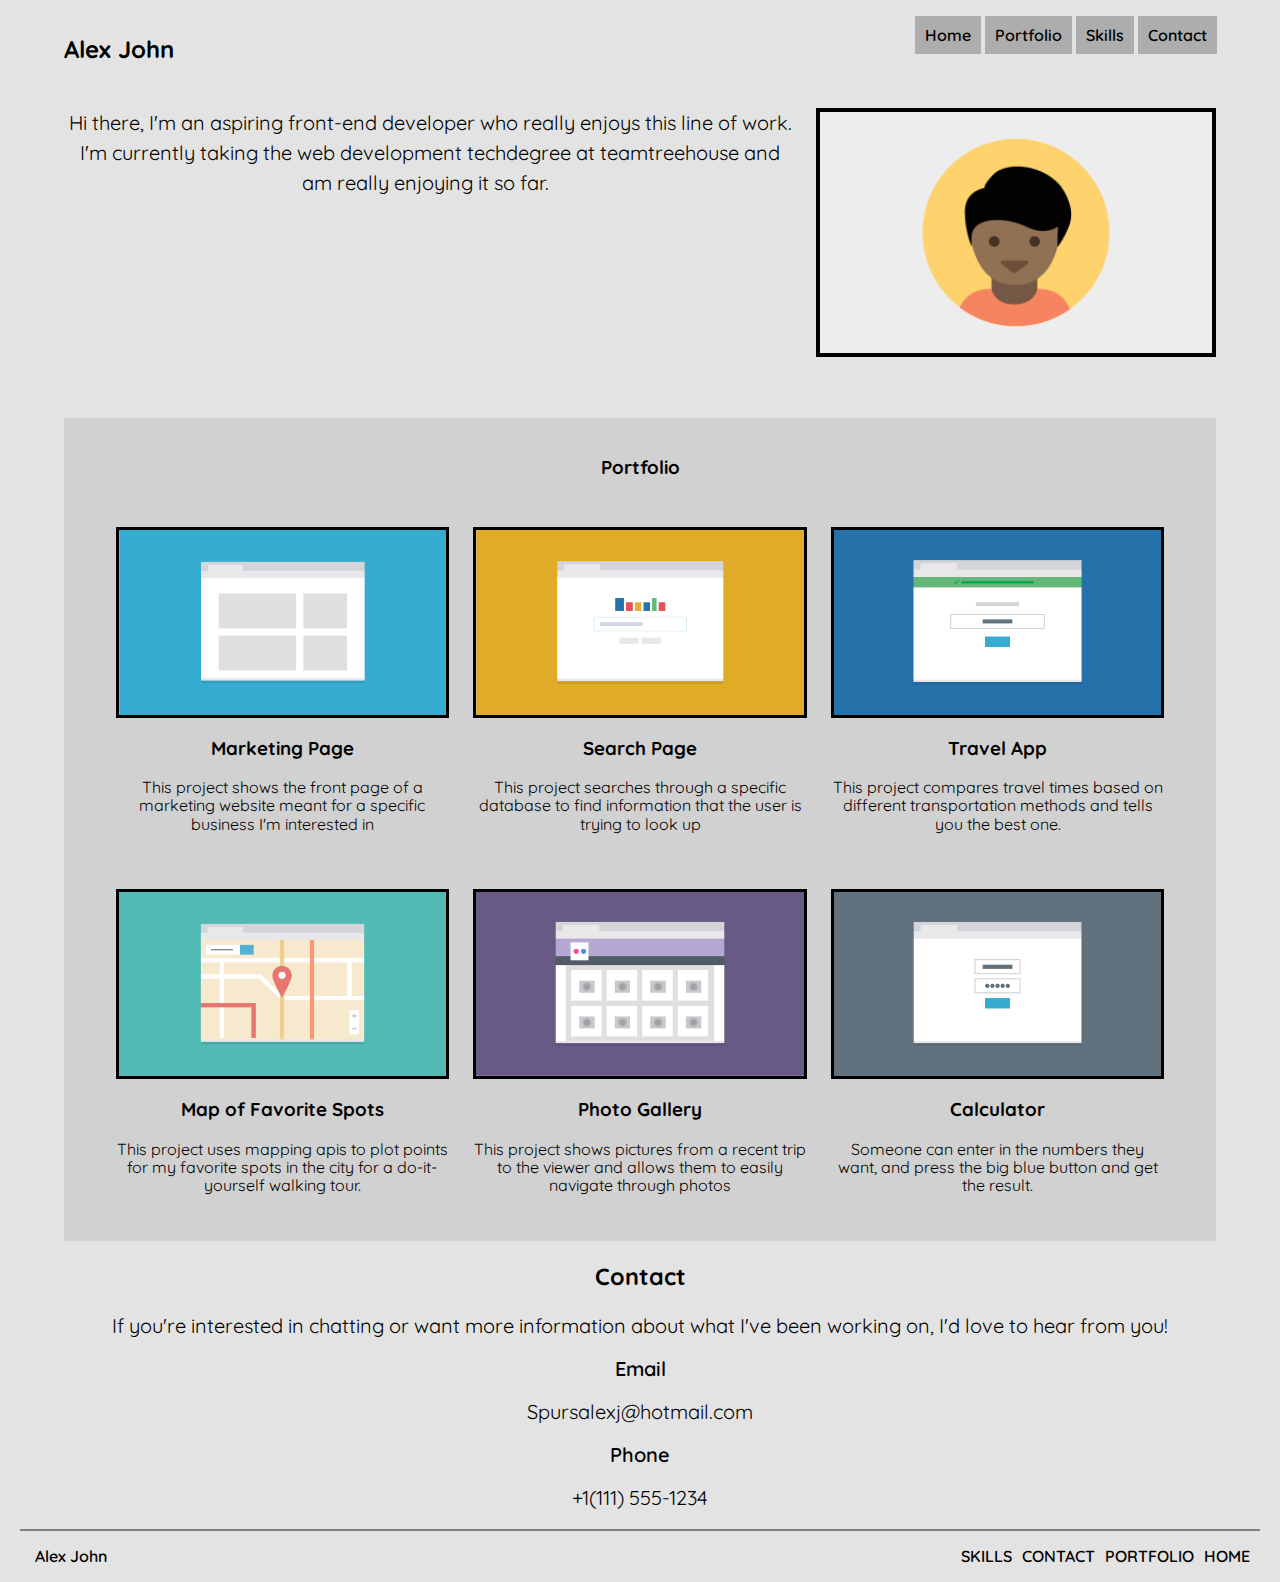
==== index.html @ 1af21fd5 "Added project files" ====
<!DOCTYPE html>
<html lang="en" dir="ltr">
  <head>
    <meta name="viewport" content="width=device-width, initial-scale=1">
    <meta charset="utf-8">
    <link rel="stylesheet" href="css/normalize.css">
    <link rel="stylesheet" href="css/styles.css">
    <link rel="stylesheet" href="https://fonts.googleapis.com/css?family=Quicksand">
    <title>Portfolio Site</title>
  </head>
  <body>
    <div class="wrapper">
      <h2 id=name>Alex John</h2>
      <div class="main-nav clearfix">
        <ul>
          <li><a href="#">Home</a></li>
          <li><a href="#port">Portfolio</a></li>
          <li><a href="skills.html">Skills</a></li>
          <li><a href="#contact">Contact</a></li>
        </ul>
      </div>

        <header>
          <img class="profile-image clearfix" src="images/responsive-layout-profile.png" alt="displaying profile image">
          <p class="intro">Hi there, I'm an aspiring front-end developer who really
          enjoys this line of work. I'm currently taking the web development
        techdegree at teamtreehouse and am really enjoying it so far.</p>
        </header>

        <main class="container clearfix">
            <h3 id="port">Portfolio</h3>
            <div class="line">
              <img src="images/portfolio-1.png" alt="image for front page or marketing site">
              <h3>Marketing Page</h3>
              <p>This project shows the front page of
                a marketing website meant for a specific business
                I'm interested in</p>
              </div>

              <div class="line">
                <img src="images/portfolio-2.png" alt="image for a search page">
                <h3>Search Page</h3>
                <p>This project searches through a specific
                database to find information that the
              user is trying to look up</p>
                </div>

                <div class="line">
                  <img src="images/portfolio-3.png" alt="image for travel app">
                  <h3>Travel App</h3>
                  <p>This project compares travel times
                  based on different transportation
                methods and tells you the best one.</p>
                  </div>

                  <div class="line">
                    <img src="images/portfolio-4.png" alt="image for maps">
                    <h3>Map of Favorite Spots</h3>
                    <p>This project uses mapping apis to plot
                    points for my favorite spots in the
                  city for a do-it-yourself walking tour.</p>
                    </div>

                    <div class="line">
                      <img src="images/portfolio-5.png" alt="image for picture gallery">
                      <h3>Photo Gallery</h3>
                      <p>This project shows pictures from a recent trip
                      to the viewer and allows them to easily navigate
                    through photos</p>
                      </div>

                      <div class="line">
                        <img src="images/portfolio-6.png" alt="image for calculator">
                        <h3>Calculator</h3>
                        <p>Someone can enter in the numbers they
                        want, and press the big blue button
                      and get the result.</p>
                        </div>
                    </main>
                  </div>

                  <footer id="contact">
                    <div class="contact-info">
                    <h3>Contact</h3>
                    <p> If you're interested in chatting
                      or want more information about what
                      I've been working on, I'd love to hear
                      from you!</p>
                      <p class="email">Email</p>
                      <a href="mailto:spursalexj@hotmail.com">Spursalexj@hotmail.com</a>
                    <p class="phone">Phone</p>
                    <p> +1(111) 555-1234</p>
                  </div>
                      <div class="bottom-nav">
                      <p class="student">Alex John</p>
                      <p><a href="#name" class="top">Back to top</a></p>
                      <p><a href="#name" class="home">Home</a></p>
                      <p><a href="#port" class="portfolio">Portfolio</a></p>
                      <p><a href="#contact" class="contact">Contact</a></p>
                      <p><a href="skills.html" class="contact">Skills</a></p>

                                    </div>

                    </footer>


  </body>
</html>
---- css/styles.css ----
* {
box-sizing: border-box;
}

body {
  background-color: #e3e3e3;
  font-family: 'Quicksand';
}

.wrapper {

  width: 90%;
  margin: 0 auto;
  padding: 0;
  text-align: center;
}
/*----------NAVIGATION------------*/

.main-nav li {
  text-align: center;
  padding: 10px 10px;
  list-style-type: none;
  background-color: #adadad;
  margin-top: 10px;
  margin-bottom: 10px;
}

.main-nav li:hover {
  background-color: firebrick;
}

.main-nav li:active {
  background-color: #654444;
}


ul {
  width: 90%;
  text-align: center;
  display: block;
  font-weight: 600;
}

a {
  display: block;
}

a:link {
  color: black;
  text-decoration: none;
}
 a:visited {
   color: black;
 }

/*----------HEADER-----------*/

h2 {
  text-align: center;
}

header {
  padding-top: 25px;
  text-align: center;
}

header .profile-image {
  width: 100%;
  display: block;
  text-align: center;
  margin-bottom: 30px;
}

.profile-image {
  border: solid 4px black;
}

.profile-image:hover {
  border-color: firebrick;
}

.intro {
  text-align: center;
  display: inline-block;
  line-height: 1.5;
  font-size: 20px;
}

/*----------MAIN BODY-----------*/


.container {
position: relative;
margin: 0;
padding: 20px;
background-color: #d1d1d1;
}


.line {
  text-align: center;
  display: block;
}

.line img {
  width: 100%;
  margin-bottom: 20px;
  margin-top: 20px;
  display: block;
  text-align: center;
  border: solid 3px black;
}

.line img:hover {
  border-color: firebrick;
}

h3 {
  text-align: center;
}

/*------------FOOTER--------------*/

.contact-info {
  text-align: center;
  font-size: 20px;
  width: 100%;
  padding-right: 20px;
  padding-left: 20px;
}

footer h2 {
  padding-top: 30px;
}

.student {
  float: left;
  padding-left: 15px;
  font-weight: 600;
}

.top {
  float: right;
  padding-right: 15px;
  font-weight: 600;
  text-transform: uppercase;
}

.home, .contact, .portfolio {
  float: right;
  padding-right: 10px;
  visibility: hidden;
  font-weight: 600;
  text-transform: uppercase;
}

footer {
  padding-left: 20px;
  padding-right: 20px;
}

.bottom-nav {
  border-top: solid 2px grey;
}

.mail {
  text-align: center;

}

.phone, .email {
  font-weight: 600;
}

/*------------SKILLS PAGE--------------*/



.football, .tennis, .rpo, .spidey {
  font-weight: 700;
  color: rgb(18, 63, 83);
}

.football-img, .rpo-img, .nadal-img, .ps4-img {
  border: solid 3px;
}

.skills-title {
  color: #1a5771;
}

.skills-pic {
  margin-bottom: 30px;
}





/*------------MIN-768px--------------*/

@media (min-width: 768px) {
.main-nav li {
 display: inline-block;
 margin-right: 15px;
 padding-left: 10px;
 padding-right: 10px;
 text-align: center;
 margin: 0 auto;
}



.wrapper {
  width: 90%;
}

header .profile-image  {
    float: right;
    width: 300px;
    margin-left: 20px;

  }

.intro {
  text-align: left;
  display: block;
  padding-right: 10px;
  margin-bottom: 15px;
}

.line{
  display: inline-block;
  vertical-align: top;
  width: 45%;
  margin: 10px;
}

.container p {
  display: block;
}


.container {
  margin-top: 150px;
}

.top {
  display: none;
}

.home, .contact, .portfolio {
  float: right;
  padding-right: 10px;
  visibility: visible;

}

.clearfix::after {
  content: "";
  display: table;
  clear: both;
}

.skills-pic {
  max-width: 700px;
  display: grid;
  grid-template-columns: auto auto;
  margin: 0px auto;
  margin-bottom: 30px;
}

.skills-card {
  margin: 10px;

}

.skills-intro {
  font-weight: 600;
  text-align: center;
  width: 60%;
  margin: 0 auto;
  line-height: 1.5;
  margin-bottom: 20px;
  color: #1a5771;
}

}

/*------------MIN-1024px--------------*/

@media (min-width: 1024px) {

h2 {
  float: left;
}

.main-nav {
  margin-left: 65%;
  width: 45%;
}

.main-nav li {
    display: inline-block;
    margin-right: auto;
    margin-left: auto;
    max-width: 100%;
    min-width: 10%;
    padding: 10px;
}

.intro {
  display: inline;
  text-align: left;
}

header .profile-image {
  width: 400px;
  display: block;
  margin-left: 20px;}

header {
  margin-bottom: 220px;
}

.clearfix::after {
  content: "";
  display: table;
  clear: both;
}

.line{
  display: inline-block;
  vertical-align: top;
  width: 30%;
  margin: 10px;
}

}
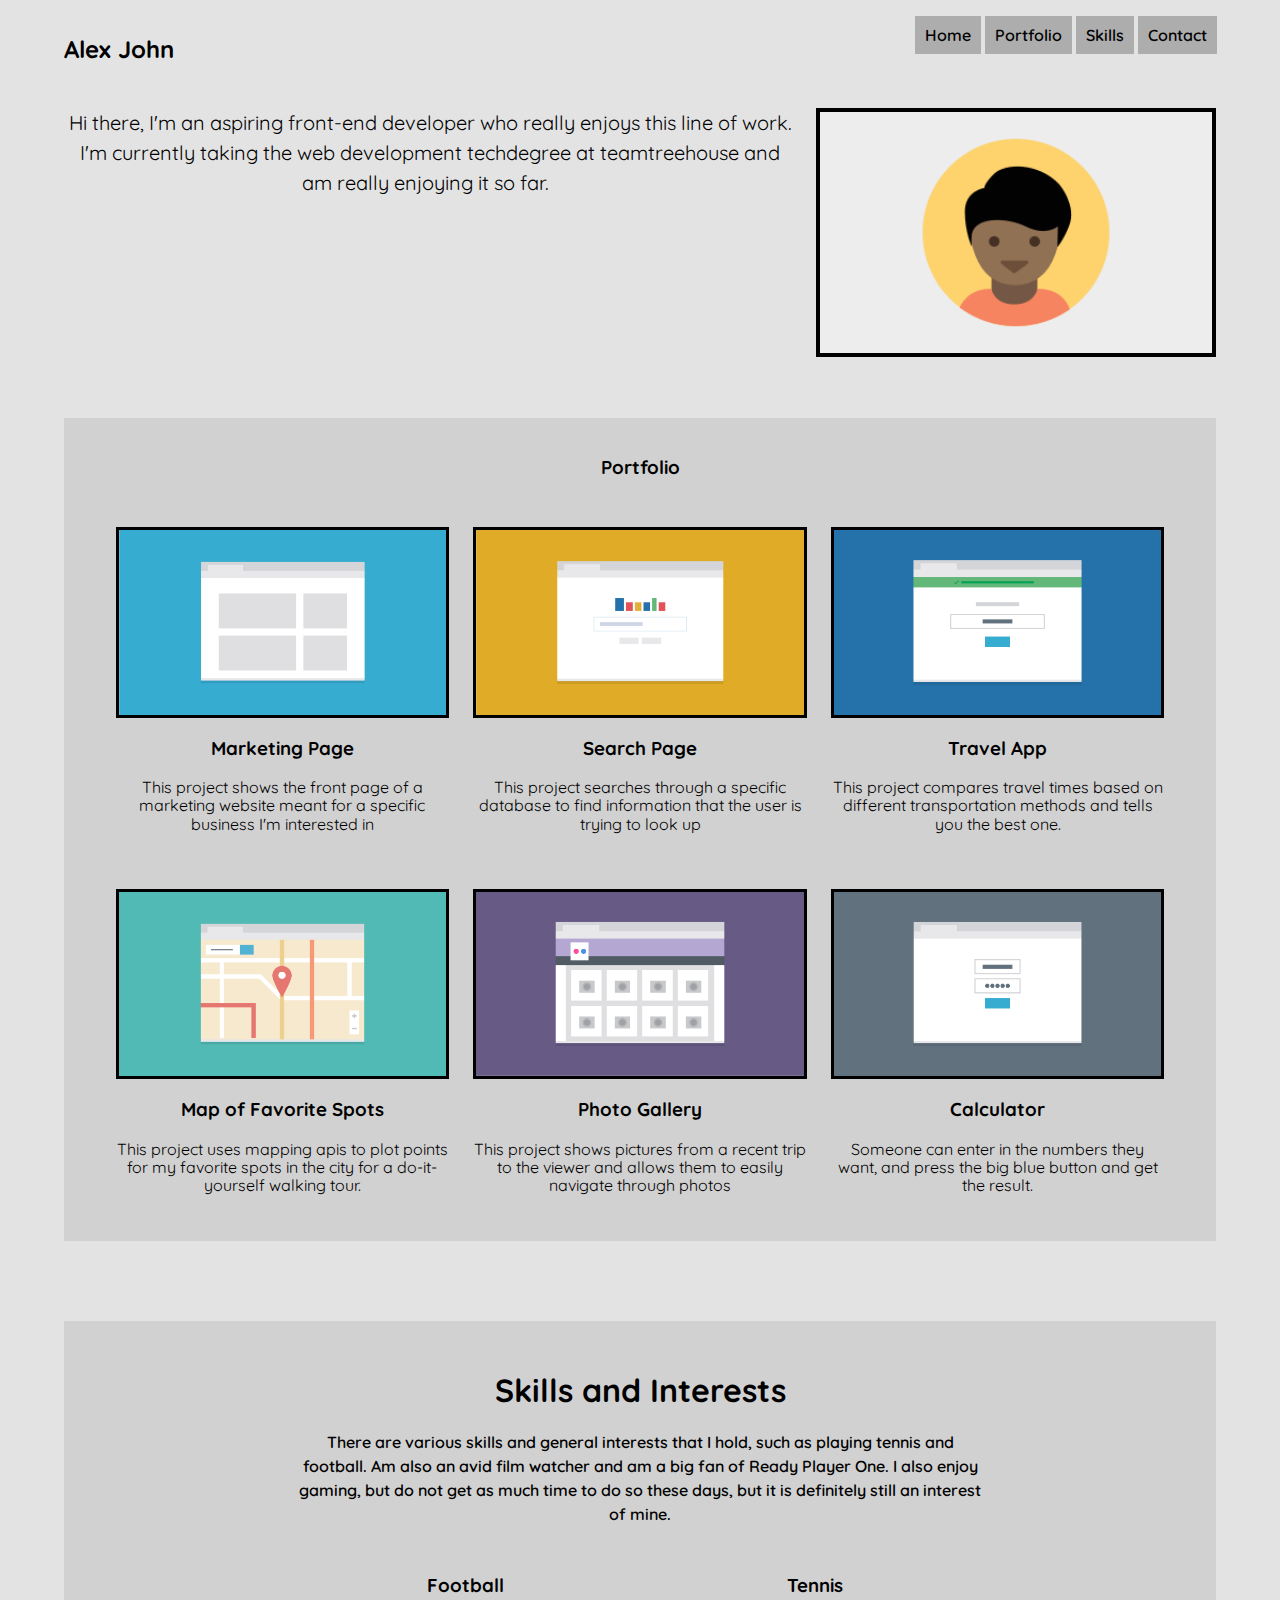
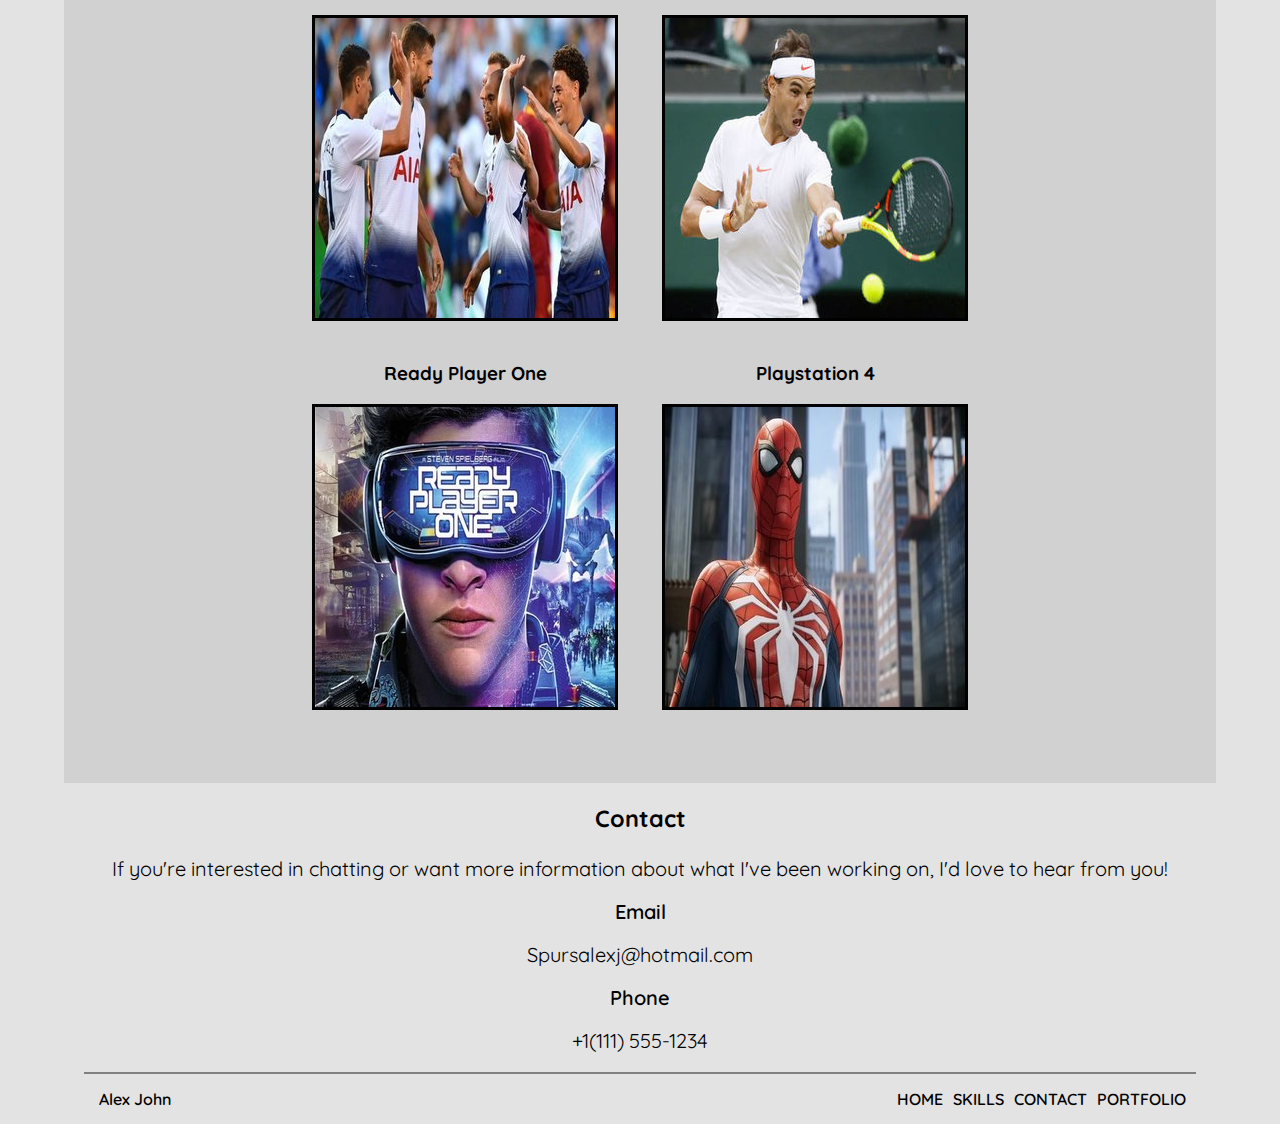
==== commit 8a976465: "Changed to one page" ====
--- a/index.html
+++ b/index.html
@@ -15,7 +15,7 @@
         <ul>
           <li><a href="#">Home</a></li>
           <li><a href="#port">Portfolio</a></li>
-          <li><a href="skills.html">Skills</a></li>
+          <li><a href="#secondary">Skills</a></li>
           <li><a href="#contact">Contact</a></li>
         </ul>
       </div>
@@ -76,8 +76,45 @@
                         want, and press the big blue button
                       and get the result.</p>
                         </div>
-                    </main>
+
+                      </main>
+
+
+                        <div id="secondary">
+                        <h1 class="skills-title">Skills and Interests</h1>
+                        <p class="skills-intro">There are various skills and general interests that I hold,
+                          such as playing tennis and football. Am also an avid film watcher
+                          and am a big fan of Ready Player One. I also enjoy gaming, but
+                        do not get as much time to do so these days, but it is definitely
+                      still an interest of mine. </p>
+
+                  <div class="skills-pic">
+                    <div class="skills-card">
+                    <h3 class="football">Football</h3>
+                    <img class="football-img" src="images/football.jpg" alt="picture of football game"
+                    >
                   </div>
+
+                    <div class="skills-card">
+                    <h3 class="tennis">Tennis</h3>
+                    <img class="nadal-img" src="images/nadal.jpg" alt="picture of tennis player Nadal"
+                    >
+                  </div>
+
+                    <div class="skills-card">
+                    <h3 class="rpo">Ready Player One</h3>
+                    <img class="rpo-img" src="images/rpo.jpg" alt="Movie poster of Ready Player One"
+                    >
+                  </div>
+
+
+                    <div class="skills-card">
+                    <h3 class="spidey">Playstation 4</h3>
+                    <img class="ps4-img" src="images/spidey.jpg" alt="Image of Spider-Man PS4 game"
+                    >
+                  </div>
+                </div>
+              </div>
 
                   <footer id="contact">
                     <div class="contact-info">
@@ -94,15 +131,13 @@
                       <div class="bottom-nav">
                       <p class="student">Alex John</p>
                       <p><a href="#name" class="top">Back to top</a></p>
-                      <p><a href="#name" class="home">Home</a></p>
                       <p><a href="#port" class="portfolio">Portfolio</a></p>
                       <p><a href="#contact" class="contact">Contact</a></p>
-                      <p><a href="skills.html" class="contact">Skills</a></p>
-
-                                    </div>
-
-                    </footer>
-
+                      <p><a href="#secondary" class="contact">Skills</a></p>
+                      <p><a href="#name" class="home">Home</a></p>
+                    </div>
+                  </footer>
+                  </div>
 
   </body>
 </html>
--- a/css/styles.css
+++ b/css/styles.css
@@ -178,19 +178,22 @@
 
 .football, .tennis, .rpo, .spidey {
   font-weight: 700;
-  color: rgb(18, 63, 83);
 }
 
 .football-img, .rpo-img, .nadal-img, .ps4-img {
   border: solid 3px;
 }
 
-.skills-title {
-  color: #1a5771;
-}
 
 .skills-pic {
   margin-bottom: 30px;
+}
+
+#secondary {
+  margin-top: 80px;
+  background-color: #d1d1d1;
+  padding-top: 30px;
+  padding-bottom: 30px;
 }
 
 
@@ -282,7 +285,7 @@
   margin: 0 auto;
   line-height: 1.5;
   margin-bottom: 20px;
-  color: #1a5771;
+
 }
 
 }
